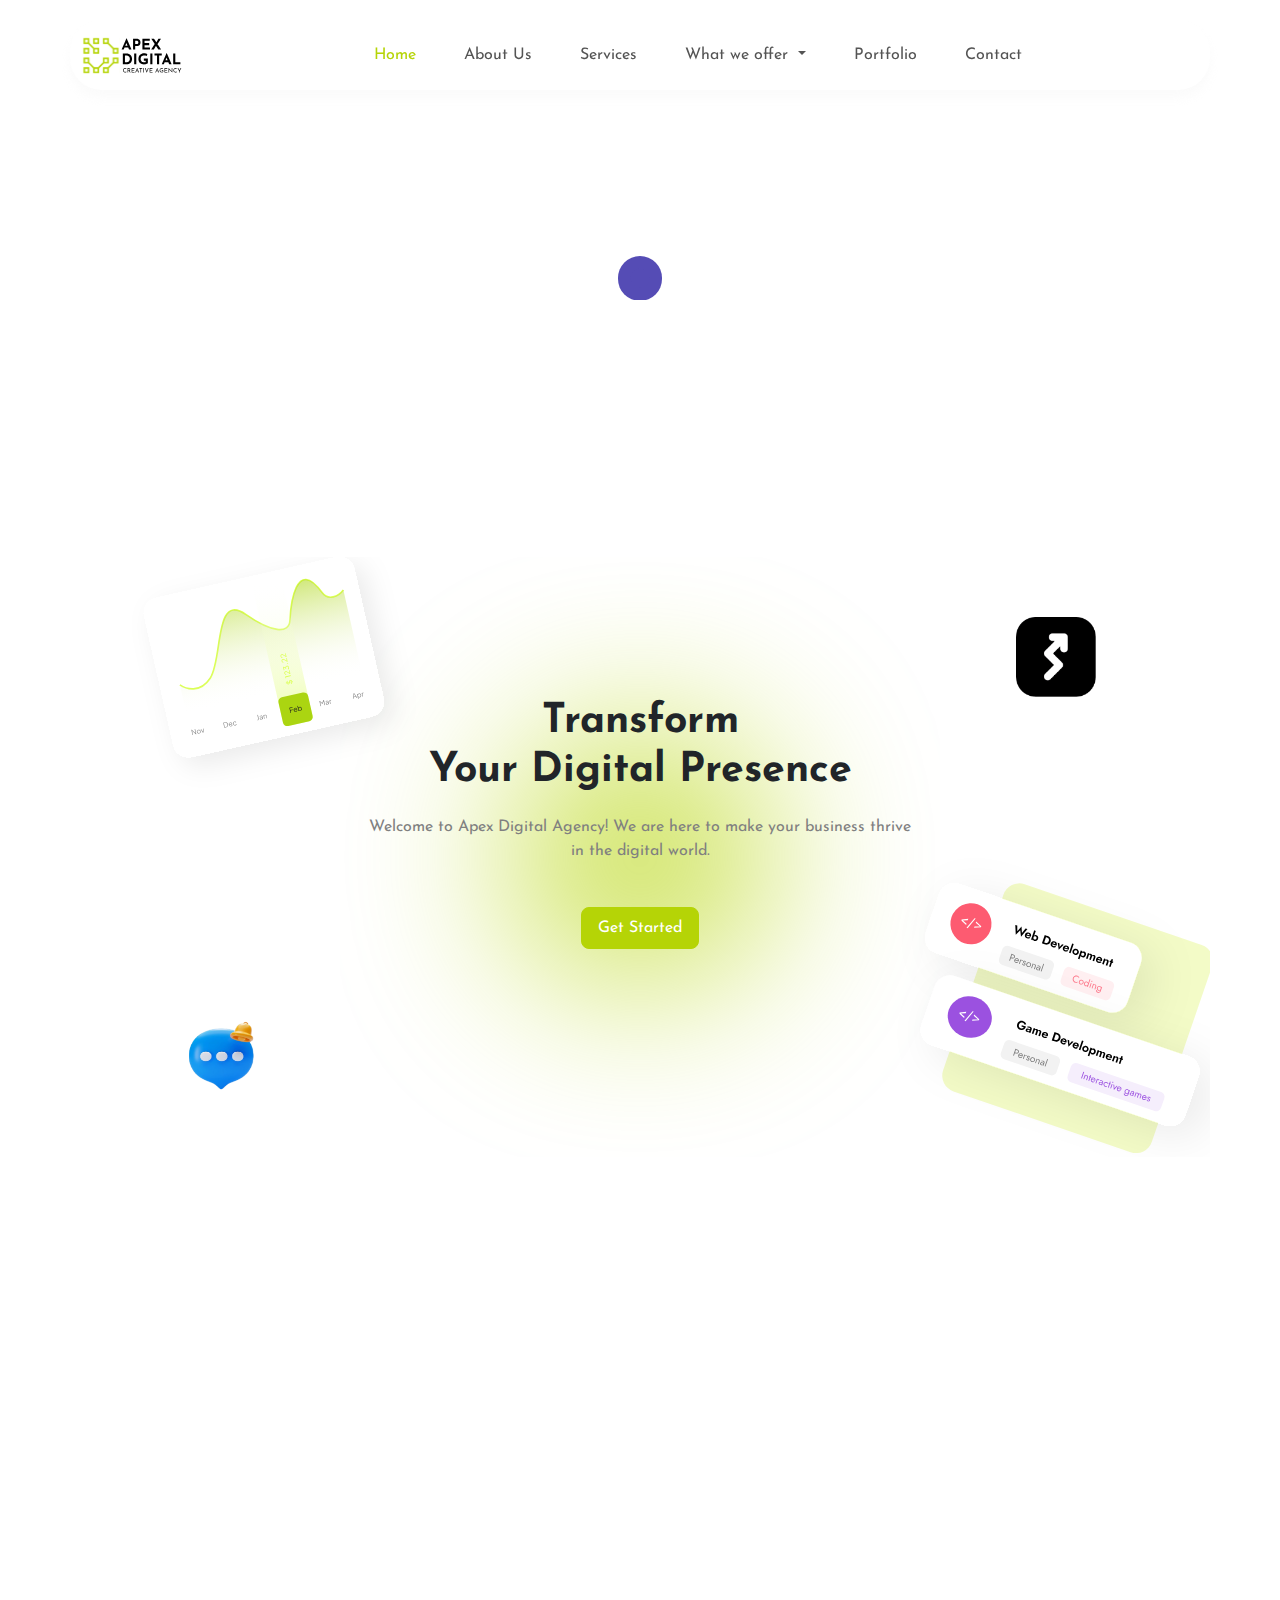
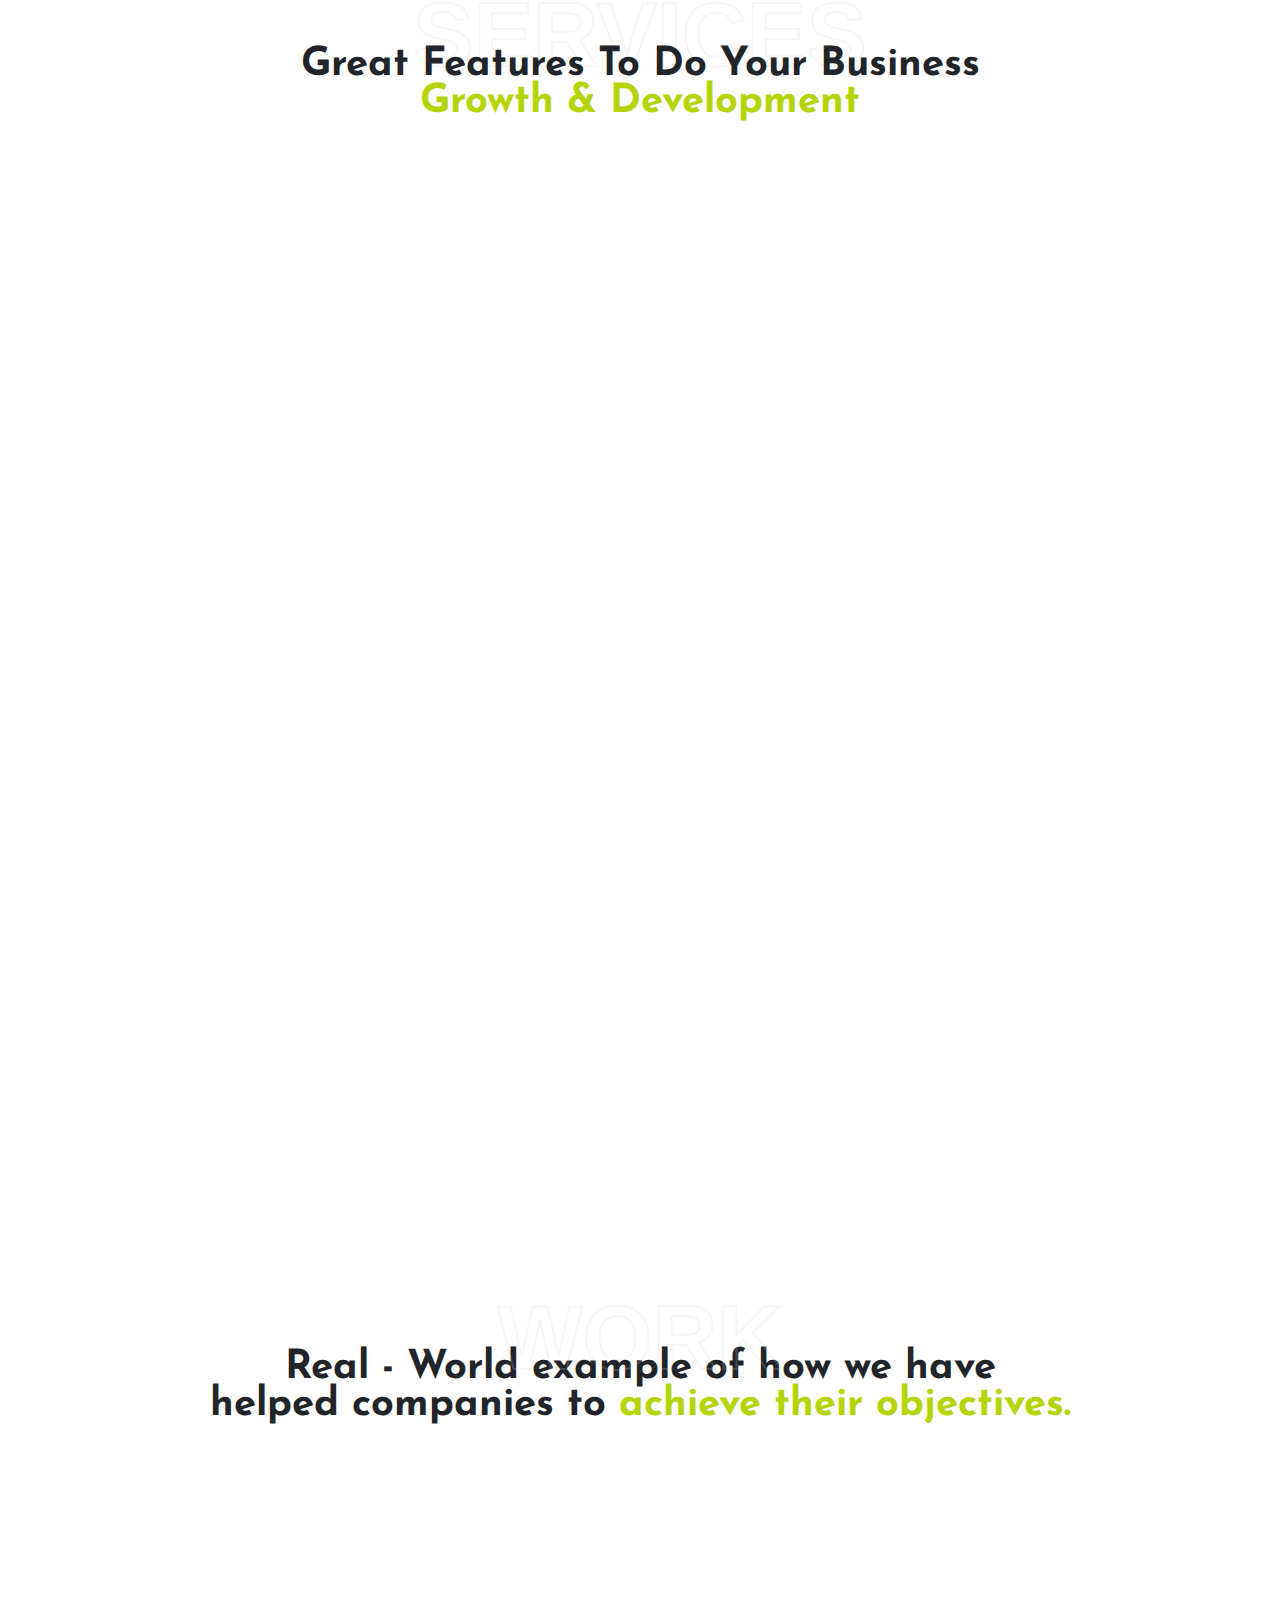
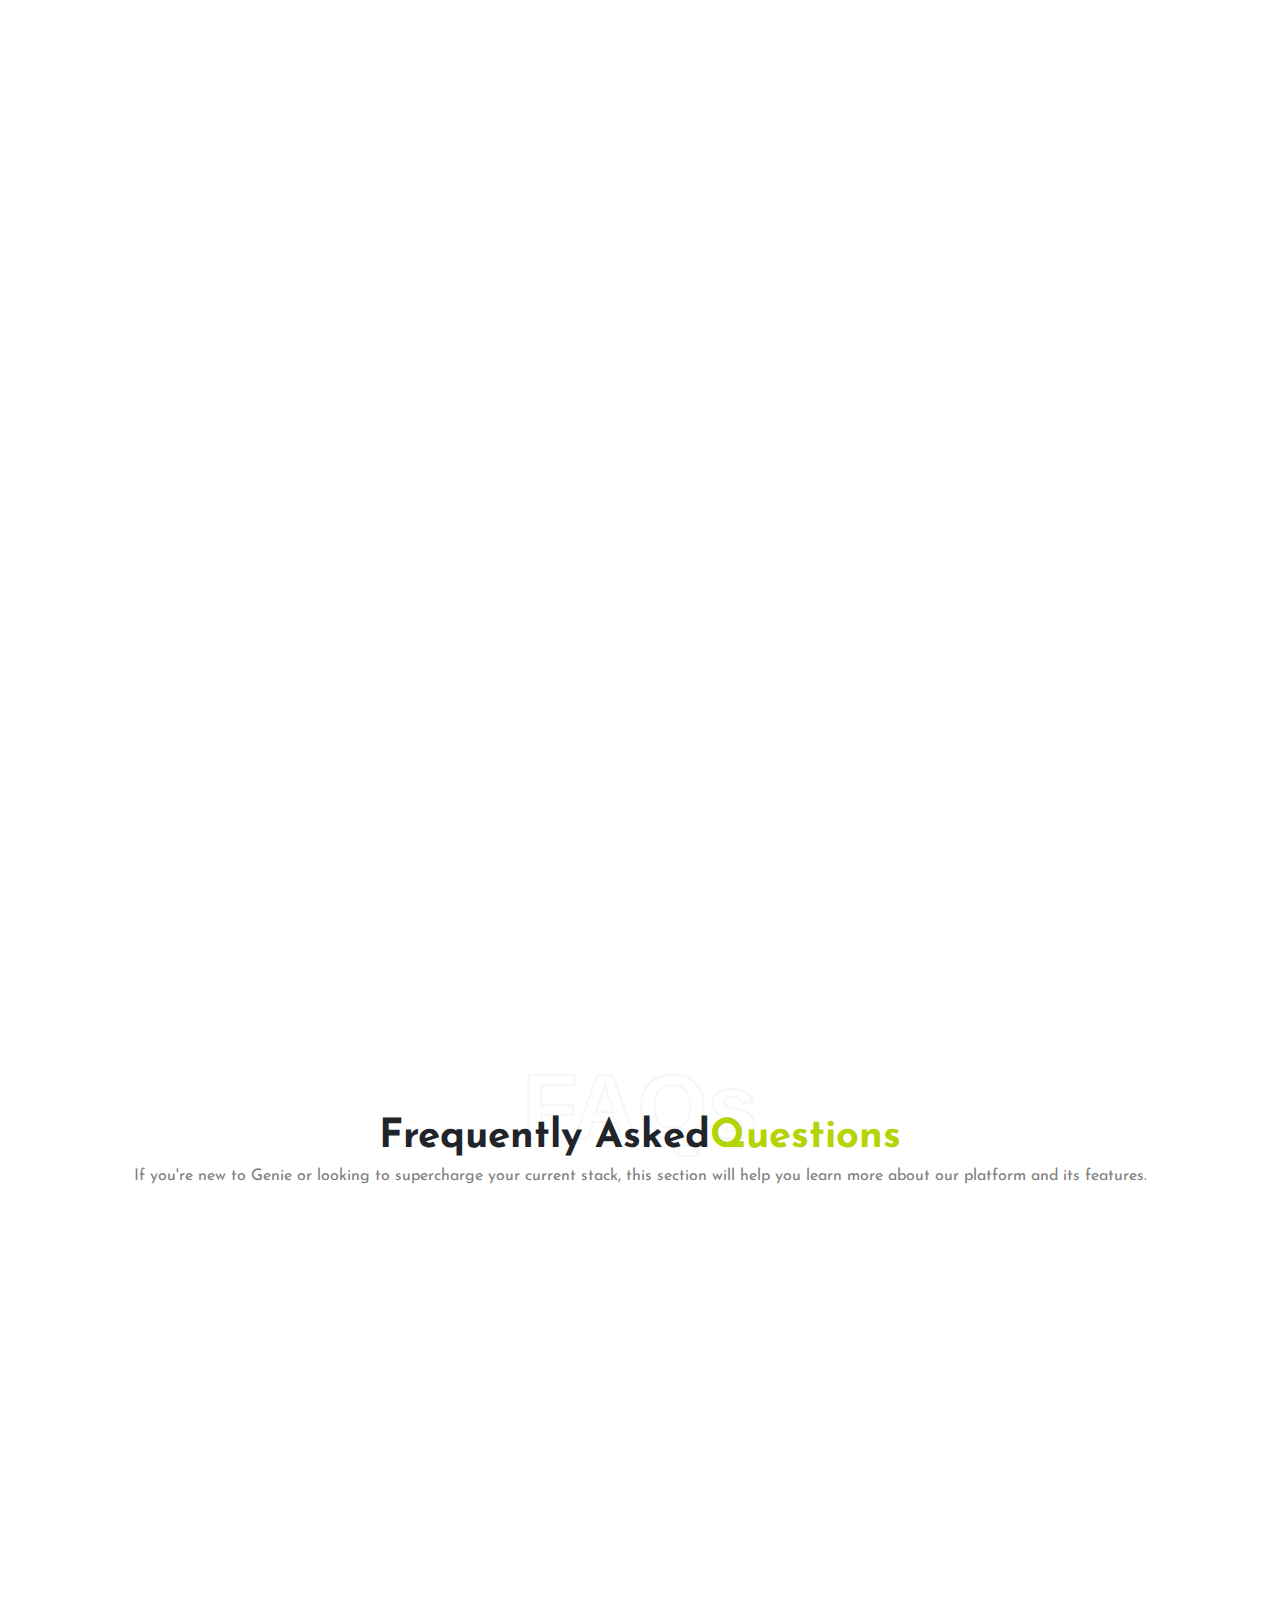
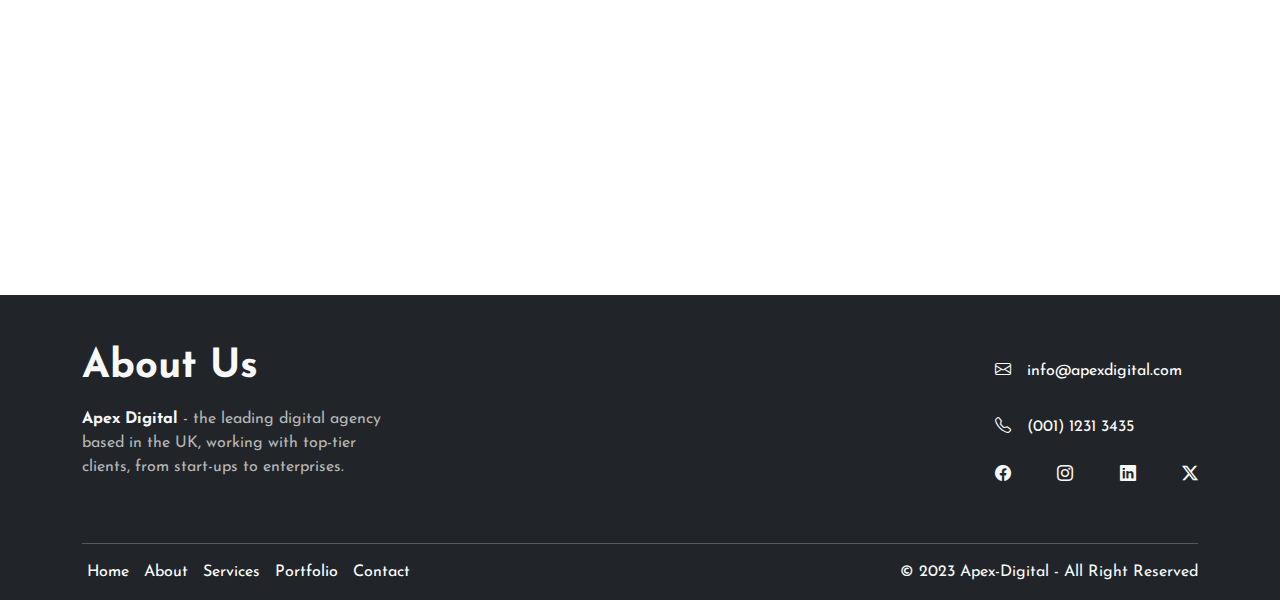
==== index.html @ 57fd7a5e "Apex-Digital" ====
<!DOCTYPE html>
<html lang="en">

<head>
    <meta charset="UTF-8">
    <meta name="viewport" content="width=device-width, initial-scale=1.0">
    <title>Apex Digital | Home</title>
    <link rel="icon" type="image/x-icon" href="src/homeimg/apexfav.png">
    <link href="https://cdn.jsdelivr.net/npm/bootstrap@5.3.3/dist/css/bootstrap.min.css" rel="stylesheet"
        integrity="sha384-QWTKZyjpPEjISv5WaRU9OFeRpok6YctnYmDr5pNlyT2bRjXh0JMhjY6hW+ALEwIH" crossorigin="anonymous">
    <link rel="stylesheet" href="https://cdn.jsdelivr.net/npm/bootstrap-icons@1.11.3/font/bootstrap-icons.min.css">
    <link rel="preconnect" href="https://fonts.googleapis.com">
    <link rel="preconnect" href="https://fonts.gstatic.com" crossorigin>
    <link href="https://fonts.googleapis.com/css2?family=Josefin+Sans:ital,wght@0,100..700;1,100..700&display=swap"
        rel="stylesheet">
    <link rel="stylesheet" href="style.css">



    <style>
        .servicesec .services {
            background: #ffffff;
            box-shadow: 20px 20px 60px #f2f2f2,
                -20px -20px 60px #ffffff;
            border: none;
            border-radius: 10px;
            padding: 15px 10px 15px 10px;
            margin: 15px;
        }

        .servicesec .service2 {
            position: relative;
            left: 110px;
        }

        .servicesec .service3 {
            position: relative;
            left: 140px;
        }

        .servicesec .service4 {
            position: relative;
            right: -100px;
        }

        @media only screen and (max-width: 1171px) {

            .servicesec .service2,
            .servicesec .service3,
            .servicesec .service4 {
                left: 0px;
                right: 0px;
            }
        }

        /* FAQs Styling  */
        .accordion-button {
            background-color: white;
            border: 1px solid #ddd;
            color: #333;
            font-size: 1rem;
            transition: 0.3s ease;
        }

        .accordion-button:not(.collapsed) {
            background-color: rgb(181, 212, 6, 0.1) !important;
            color: #333 !important;

        }

        .accordion-button:not(.collapsed):focus {
            background-color: rgb(181, 212, 6, 0.1) !important;
            border-color: #f0f0f0;
            border: 1px solid var(--primary-color);

        }

        .accordion-button.collapsed {
            background-color: #ffffff;
            border: 1px solid rgb(244, 244, 244);
            color: #333 !important;
        }


        .accordion-button:focus {
            outline: none;
            box-shadow: none;
        }

        .accordion-button:not(.collapsed) {
            color: #333;
            background-color: #f8f9fa;
            border-color: #ddd;
        }

        /* Services Styling  */
        .servicesec .services {
            background: #ffffff;
            box-shadow: 20px 20px 60px #f2f2f2,
                -20px -20px 60px #ffffff;
            border: none;
            border-radius: 10px;
            padding: 15px 10px 15px 10px;
            margin: 15px;
        }

        .servicesec .service2 {
            position: relative;
            left: 110px;
        }

        .servicesec .service3 {
            position: relative;
            left: 140px;
        }

        .servicesec .service4 {
            position: relative;
            right: -100px;
        }

        .services .leftimg {
            width: 90%;
        }

        .servicesec .arrowicon {
            width: 80px;
        }

        @media only screen and (max-width: 1171px) {

            .servicesec .service2,
            .servicesec .service3,
            .servicesec .service4 {
                left: 0px;
                right: 0px;
            }

        }

        @media only screen and (min-width: 767px) and (max-width: 992px) {
            .services .leftimg {
                width: 70%;
            }
        }

        .worksec .greyback {
            width: 100%;
            background-color: rgba(1, 1, 1, 0.6);
            border: 3px solid rgb(210, 210, 210);
            height: 100%;
            cursor: pointer;
            transition: 0.2s;
            border-radius: 26px;
        }

        .worksec .greyback:hover {
            background: none;

        }

        .worksec {

            justify-content: space-around;
        }


        @media only screen and (max-width: 1200px) {
            .worksec {
                justify-content: center;
            }
        }

        /* Review Styling      */
        .reviews .icon-container {
            display: flex;
            flex-direction: column;
            align-items: center;
        }

        .reviews .left-icons {
            position: absolute;
            left: 5%;
            top: 50%;
            transform: translateY(-50%);
        }

        .reviews .right-icons {
            position: absolute;
            right: 5%;
            top: 50%;
            transform: translateY(-50%);
        }

        .reviews .icon-container img {
            width: 60px;
            margin: 10px;
        }

        .reviews .testimonial-container {
            position: relative;
            padding: 50px 0;
        }

        .reviews .left-icons img:nth-child(2) {
            margin-left: -60px;
            margin-top: 60px;
        }

        .reviews .left-icons img:nth-child(3) {
            margin-top: 60px;
        }

        .reviews .right-icons img:nth-child(2) {
            margin-right: -60px;
            margin-top: 60px;
        }

        .reviews .right-icons img:nth-child(3) {
            margin-top: 60px;
        }

        @media (max-width: 992px) {
            .reviews .icon-container {
                display: none;
            }
        }

        .section {
            opacity: 0;
            transform: translateX(-50px) scale(0.95) rotate(-3deg);
            transition: opacity 1s ease-out, transform 1s ease-out;
        }

        .section.active {
            opacity: 1;
            transform: translateX(0) scale(1) rotate(0);
        }

        .fade-in-section {
            opacity: 0;
            transition: opacity 0.5s ease-in-out;
        }

        .visible {
            opacity: 1;
        }


        /* styles.css */

        /* From Uiverse.io by bociKond */
        .loader {
            width: 44.8px;
            height: 44.8px;
            color: #554cb5;
            position: relative;
            background: radial-gradient(11.2px, currentColor 94%, #0000);
            margin: 20% auto;
            /* Center the loader */
        }

        .loader:before {
            content: '';
            position: absolute;
            inset: 0;
            border-radius: 50%;
            background: radial-gradient(10.08px at bottom right, #0000 94%, currentColor) top left,
                radial-gradient(10.08px at bottom left, #0000 94%, currentColor) top right,
                radial-gradient(10.08px at top right, #0000 94%, currentColor) bottom left,
                radial-gradient(10.08px at top left, #0000 94%, currentColor) bottom right;
            background-size: 22.4px 22.4px;
            background-repeat: no-repeat;
            animation: loader 1.5s infinite cubic-bezier(0.3, 1, 0, 1);
        }

        @keyframes loader {
            33% {
                inset: -11.2px;
                transform: rotate(0deg);
            }

            66% {
                inset: -11.2px;
                transform: rotate(90deg);
            }

            100% {
                inset: 0;
                transform: rotate(90deg);
            }
        }
    </style>
</head>

<body>

    <div class="loader"></div>
    <div id="content" style="display: none;">
        <!-- navbar  -->
        <nav class="navbar navbar-expand-lg fixed-top  rounded-5">
            <div class="container-fluid">
                <a class="navbar-brand" href="index.html">
                    <div
                        style="width: 100px; height: 60px; background: url(src/homeimg/apexlogo.svg); background-size: contain; background-position: center; background-repeat: no-repeat;">
                    </div>
                </a>
                <button style="background-color: rgb(255, 255, 255); border: none;" class="navbar-toggler" type="button"
                    data-bs-toggle="collapse" data-bs-target="#navbarNavDropdown" aria-controls="navbarNavDropdown"
                    aria-expanded="false" aria-label="Toggle navigation">
                    <span class="navbar-toggler-icon "></span>
                </button>
                <div class="collapse navbar-collapse" id="navbarNavDropdown">
                    <ul class="navbar-nav mx-auto">
                        <li class="nav-item">
                            <a class="nav-link mx-3" href="index.html">Home</a>
                        </li>
                        <li class="nav-item mx-3">
                            <a class="nav-link" href="./About.html">About Us</a>
                        </li>
                        <li class="nav-item mx-3">
                            <a class="nav-link" href="Services.html">Services</a>
                        </li>
                        <li class="nav-item dropdown mx-3">
                            <a class="nav-link dropdown-toggle" href="#" role="button" data-bs-toggle="dropdown"
                                aria-expanded="false">
                                What we offer
                            </a>
                            <ul class="dropdown-menu">
                                <li><a class="dropdown-item ddlink" href="./sub pages/webdesign.html">UI / UX
                                        Designing</a>
                                </li>
                                <li><a class="dropdown-item ddlink" href="./sub pages/web development.html">Web
                                        Development</a></li>
                                <li><a class="dropdown-item ddlink" href="./sub pages/graphics design.html">Graphic
                                        Designing</a></li>
                                <li><a class="dropdown-item ddlink" href="./sub pages/seo.html">SEO</a></li>
                                <li><a class="dropdown-item ddlink" href="./sub pages/marketing.html">Marketing</a></li>
                            </ul>
                        </li>
                        <li class="nav-item mx-3">
                            <a class="nav-link" href="Portfolio.html">Portfolio</a>
                        </li>
                        <li class="nav-item mx-3">
                            <a class="nav-link" href="./Contact.html">Contact</a>
                        </li>
                    </ul>
                </div>
            </div>
        </nav>

        <!-- Hero Section  -->
        <div style="margin-top: 100px;" class="herosection fade-in-section">
            <div style="background: url(src/homeimg/cir.svg); background-repeat: no-repeat; background-position: center; background-size: contain;"
                class="container mx-auto ">
                <div class="content">
                    <h1 class="fw-bold">Transform <br> Your Digital Presence</h1>
                    <p>Welcome to Apex Digital Agency! We are here to make your business thrive <br> in the digital
                        world.
                    </p>
                    <a href="#maincont"><button class="px-3 py-2 mt-4 rounded-3">Get Started</button></a>
                </div>
                <div class="floating-elements">
                    <div class="circle top-left boximg icon1"> <img src="src/homeimg/i1 (1).svg" alt=""> </div>
                    <div class="circle bottom-right boximg icon2"> <img src="src/homeimg/i4.svg" alt=""></div>
                    <img src="src/homeimg/i2.png" alt="Logo Icon" class="floating-icon logo">
                    <img src="src/homeimg/i3.png" alt="Chat Icon" class="floating-icon chat">
                </div>
            </div>
        </div>

        <!-- Effortless Section -->
        <div id="maincont" class="container section mt-5">
            <div class="row justify-content-around align-items-center effortless_sec">
                <div class="col-xxl-5  col-xl-5 col-lg-6 col-md-11 col-sm-12 col-11">
                    <h2 class="fw-bold mb-4">Easy and Effortless <br> <span style="color: var(--primary-color);">Way to
                            Enhance</span> <br> Your Digital Presence </h2>
                    <p>Boost your business with our expert digital solutions. From web development to digital marketing,
                        we
                        offer a range of services tailored to meet your needs.</p>
                </div>
                <div
                    class="d-flex justify-content-center align-items-center col-xxl-6 col-xl-6 col-lg-6 col-md-11 col-sm-12 col-12">
                    <img style="width: 90%;" src="src/homeimg/effortless2.svg" alt="effortlessimg">
                </div>
            </div>
        </div>

        <!-- Services Section  -->
        <h5 class="outlineheading text-center text-white">SERVICES</h5>
        <h2 class="text-center fw-bold">Great Features To Do Your Business <br>
            <span style="color: var(--primary-color);">Growth & Development</span>
        </h2>
        <div style="background: url(src/homeimg/map\ image.svg); background-size: contain; background-repeat: no-repeat; background-position: center;"
            class="container section services">
            <div style="width: 100%; padding-right: 10px;"
                class="row align-items-center justify-content-around servicesec">
                <div class="col-xxl-6 col-xl-6 col-lg-6 col-md-11 col-sm-12 col-12 d-flex justify-content-center">
                    <img class="leftimg" src="pic/test5.png" alt="servicesicon"> <!-- ic1  -->
                </div>
                <div class="  col-xl-4 col-lg-6 col-md-9 col-sm-10 col-11">

                    <div class="d-flex align-items-center justify-content-center services">
                        <img style="width: 80px;" class="me-3" src="pic/reswd.svg" alt="webdesignicon">
                        <div>
                            <h6 class="mt-2 ">Web Design Service</h6>
                            <p class="me-2 mt-2 ">Elevate your business with our expert web design services.</p>
                        </div>
                        <a href="./sub pages/webdesign.html"><img class="arrowicon" src="src/homeimg/arrowlink2.svg"
                                alt="arrowicon"></a>
                    </div>

                    <div class="d-flex align-items-center justify-content-center services service2">
                        <img style="width: 80px;" class="me-3" src="pic/develop.png" alt="webdevelopicon">
                        <div>
                            <h6 class="mt-2 ">Web Development</h6>
                            <p class="me-2 mt-2 ">Elevate your business with our expert web development services.</p>
                        </div>
                        <a href="./sub pages/web development.html"><img class="arrowicon"
                                src="src/homeimg/arrowlink2.svg" alt="arrowicon"></a>
                    </div>

                    <div class="d-flex align-items-center justify-content-center services service3">
                        <img style="width: 80px;" class="me-3" src="pic/iconseo.png" alt="seoicon">
                        <div>
                            <h6 class="mt-2 ">SEO</h6>
                            <p class="me-2 mt-2 ">Elevate your business with our expert seo services.</p>
                        </div>
                        <a href="./sub pages/seo.html"><img class="arrowicon" src="src/homeimg/arrowlink2.svg"
                                alt="arrowicon"></a>
                    </div>

                    <div class="d-flex align-items-center justify-content-center services service4">
                        <img style="width: 80px;" class="me-3" src="pic/marketing.png" alt="marketing">
                        <div>
                            <h6 class="mt-2 ">Marketing</h6>
                            <p class="me-2 mt-2 ">Elevate your business with our expert marketing services.</p>
                        </div>
                        <a href="./sub pages/marketing.html"><img class="arrowicon" src="src/homeimg/arrowlink2.svg"
                                alt="arrowicon"></a>
                    </div>

                    <div class="d-flex align-items-center justify-content-center services">
                        <img style="width: 80px;" class="me-3" src="pic/graphicwd.svg" alt="hostingicon">
                        <div>
                            <h6 class="mt-2 ">Graphic Designing</h6>
                            <p class="me-2 mt-2 ">Elevate your business with our expert hosting services.</p>
                        </div>
                        <a href="./sub pages/graphics design.html"><img class="arrowicon"
                                src="src/homeimg/arrowlink2.svg" alt="arrowicon"></a>
                    </div>

                </div>
            </div>
        </div>

        <!-- Work Section  -->
        <div>
            <h5 style="z-index: 1;   -webkit-text-fill-color: transparent;" class="outlineheading text-center ">WORK
            </h5>
            <h2 class="text-center fw-bold ">Real - World example of how we have <br> helped companies to <span
                    style="color: var(--primary-color);"> achieve their objectives.</span></h2>
            <div style=" border-radius: 30px; background:  linear-gradient(135deg, rgb(250, 250, 250),rgb(244, 255, 181),rgb(250, 250, 250));"
                class="container section mt-5 pt-1 pb-5">
                <div class="row worksec">

                    <div style="margin: 20px; height: 270px; background: url(src/homeimg/designsc1.png); background-position: center; background-size: cover; background-repeat: no-repeat; border: 4px solid rgb(210, 210, 210); border-radius: 30px;"
                        class="col-xxl-3 col-xl-3 col-lg-4 col-md-5 col-sm-7 col-8  p-0 ">
                        <a style="text-decoration: none;" href="https://www.adobe.com/creativecloud.html">

                            <div style="display: grid; align-items: flex-end;" class="= greyback">

                                <p class="text-white ps-3">AI - Design Solution Website</p>
                            </div>
                        </a>
                    </div>

                    <div style="margin: 20px; height: 270px; background: url(src/homeimg/wrk2.png); background-position: center; background-size: cover; background-repeat: no-repeat; border: 4px solid rgb(210, 210, 210);  border-radius: 30px;"
                        class="col-xxl-3 col-xl-3 col-lg-4 col-md-5 col-sm-7 col-8  p-0 ">

                        <a style="text-decoration: none;" target="_blank" href="https://www.invisionapp.com/">
                            <div style="display: grid; align-items: flex-end;" class="= greyback">

                                <p class="text-white ps-3">AI - In Vision Website</p>
                            </div>
                        </a>
                    </div>

                    <div style="margin: 20px; height: 270px; background: url(src/homeimg/designsc5.png); background-position: center; background-size: cover; background-repeat: no-repeat; border: 4px solid rgb(210, 210, 210);  border-radius: 30px;"
                        class="col-xxl-3 col-xl-3 col-lg-4 col-md-5 col-sm-7 col-8  p-0">
                        <a style="text-decoration: none;" target="_blank" href="https://driphydration.com/">
                            <div style="display: grid; align-items: flex-end;" class=" greyback">

                                <p class="text-white ps-3">AI - Hydration Drip Website</p>
                            </div>
                        </a>
                    </div>
                </div>

                <div style="display: flex; justify-content: center;">
                    <a href="Portfolio.html"><button class="px-3 py-2  mt-4 rounded-3">View Projects</button></a>
                </div>
            </div>
        </div>

        <!-- Review Section  -->

        <section class="reviews">
            <div style="background: url(src/homeimg/map\ image.svg); background-size: contain; background-repeat: no-repeat; background-position: center;"
                class="container section testimonial-container position-relative ">
                <div class="icon-container left-icons">
                    <img src="src/homeimg/bell.png" alt="Bell Icon">
                    <img src="src/homeimg/tick.png" alt="Tick Icon">
                    <img src="src/homeimg/clock.png" alt="Clock Icon">
                </div>
                <div class="icon-container right-icons">
                    <img src="src/homeimg/video.png" alt="Video Icon">
                    <img src="src/homeimg/yt.png" alt="YouTube Icon">
                    <img src="src/homeimg/msg.png" alt="Message Icon">
                </div>
                <h5 class="outlineheading text-center text-white">REVIEWS</h5>
                <h2 class="text-center fw-bold">What People&#39;s Say About Our<br>
                    <span style="color: var(--primary-color);">Support & Services</span>
                </h2>

                <div class="row justify-content-center align-items-center mt-3">
                    <div class="col-10 col-xxl-4 col-xl-4 col-lg-5 col-md-6 col-sm-6">
                        <div style="border: none; box-shadow: 0px 0px 10px 0px rgb(232, 232, 232);"
                            class="card p-4 rounded-4 m-3">
                            <div class="card-title">
                                <img width="80px" src="src/homeimg/reviewmsg.png" alt="">
                            </div>
                            <div class="card-body px-0 pb-0">"Working with Apex Digital has been a pleasure. Their UI/UX
                                design significantly improved our website's user engagement. Our bounce rates decreased,
                                and
                                customer satisfaction increased."
                                <hr>
                            </div>
                            <div style="display: flex; justify-content: space-between; align-items: flex-end;">
                                <p class="mb-0">CEO & Founder</p>
                                <img width="60px" src="src/homeimg/commentrev.png" alt="">
                            </div>
                        </div>
                    </div>

                    <div class="col-10 col-xxl-4 col-xl-4 col-lg-5 col-md-6 col-sm-6">
                        <div style="border: none; box-shadow: 0px 0px 10px 0px rgb(232, 232, 232);"
                            class="card p-4 rounded-4 m-3">
                            <div class="card-title">
                                <img width="80px" src="src/homeimg/reviewmsg.png" alt="">
                            </div>
                            <div class="card-body px-0 pb-0">"Apex Digital revamped our website, leading to a 35%
                                increase
                                in sales. The team's expertise in web development and marketing strategies was evident.
                                They
                                delivered on time and exceeded our expectations."
                                <hr>
                            </div>
                            <div style="display: flex; justify-content: space-between; align-items: flex-end;">
                                <p class="mb-0">CEO & Founder</p>
                                <img width="60px" src="src/homeimg/commentrev.png" alt="">
                            </div>
                        </div>
                    </div>
                </div>
            </div>
        </section>

        <!-- FAQS Section  -->
        <h5 class="outlineheading text-center text-white">FAQs</h5>
        <h2 class="text-center fw-bold">Frequently Asked<span style="color: var(--primary-color);">Questions</span></h2>
        <p class="text-center mb-5">If you&#39;re new to Genie or looking to supercharge your current stack, this
            section will help you learn more about our platform and its features.</p>
        <div style="background: url(src/homeimg/map\ image.svg); background-size: contain; background-repeat: no-repeat; background-position: center;"
            class="container section">

            <div class="accordion" id="accordionExample">
                <div class="accordion-item">
                    <h2 class="accordion-header" id="headingOne">
                        <button class="accordion-button" type="button" data-bs-toggle="collapse"
                            data-bs-target="#collapseOne" aria-expanded="true" aria-controls="collapseOne">
                            What services does Apex Digital Agency offer?
                        </button>
                    </h2>
                    <div id="collapseOne" class="accordion-collapse collapse show" aria-labelledby="headingOne"
                        data-bs-parent="#accordionExample">
                        <div class="accordion-body">
                            Apex Digital Agency offers a comprehensive range of digital solutions including UI/UX
                            Design,
                            Web Development, SEO, Marketing, and Graphic Designing. Our goal is to provide end-to-end
                            digital solutions that cater to all your business needs.
                        </div>
                    </div>
                </div>
                <div class="accordion-item">
                    <h2 class="accordion-header" id="headingTwo">
                        <button class="accordion-button collapsed" type="button" data-bs-toggle="collapse"
                            data-bs-target="#collapseTwo" aria-expanded="false" aria-controls="collapseTwo">
                            What is UI/UX design and why is it important?
                        </button>
                    </h2>
                    <div id="collapseTwo" class="accordion-collapse collapse" aria-labelledby="headingTwo"
                        data-bs-parent="#accordionExample">
                        <div class="accordion-body">
                            UI (User Interface) and UX (User Experience) design involve creating visually appealing and
                            user-friendly websites or apps. This process ensures that users have a seamless and
                            enjoyable
                            experience, which enhances user satisfaction, engagement, and retention, ultimately
                            contributing
                            to the success of your digital products.
                        </div>
                    </div>
                </div>
                <div class="accordion-item">
                    <h2 class="accordion-header" id="headingThree">
                        <button class="accordion-button collapsed" type="button" data-bs-toggle="collapse"
                            data-bs-target="#collapseThree" aria-expanded="false" aria-controls="collapseThree">
                            What is SEO and how can it benefit my business?
                        </button>
                    </h2>
                    <div id="collapseThree" class="accordion-collapse collapse" aria-labelledby="headingThree"
                        data-bs-parent="#accordionExample">
                        <div class="accordion-body">
                            SEO (Search Engine Optimization) is a technique that helps your website rank higher on
                            search
                            engines like Google. By improving your site's visibility, SEO attracts more organic traffic,
                            which can lead to increased brand awareness, more potential customers, and ultimately,
                            higher
                            sales and business growth.
                        </div>
                    </div>
                </div>
                <div class="accordion-item">
                    <h2 class="accordion-header" id="headingFour">
                        <button class="accordion-button collapsed" type="button" data-bs-toggle="collapse"
                            data-bs-target="#collapseFour" aria-expanded="false" aria-controls="collapseFour">
                            What is the difference between digital marketing and social media marketing?
                        </button>
                    </h2>
                    <div id="collapseFour" class="accordion-collapse collapse" aria-labelledby="headingFour"
                        data-bs-parent="#accordionExample">
                        <div class="accordion-body">
                            Digital marketing is a broad term that covers all online marketing strategies, including
                            SEO,
                            email marketing, and content marketing. Social media marketing, on the other hand, focuses
                            specifically on promoting your brand and engaging with your audience on social media
                            platforms
                            like Facebook, Instagram, and LinkedIn. Both are essential for a comprehensive digital
                            strategy.
                        </div>
                    </div>
                </div>
                <div class="accordion-item">
                    <h2 class="accordion-header" id="headingFive">
                        <button class="accordion-button collapsed" type="button" data-bs-toggle="collapse"
                            data-bs-target="#collapseFive" aria-expanded="false" aria-controls="collapseFive">
                            What services are included in graphic designing?
                        </button>
                    </h2>
                    <div id="collapseFive" class="accordion-collapse collapse" aria-labelledby="headingFive"
                        data-bs-parent="#accordionExample">
                        <div class="accordion-body">
                            Graphic designing services at Apex Digital Agency include logo design, branding materials
                            (such
                            as business cards and brochures), website graphics, social media posts, and marketing
                            collateral. Our team ensures that all design elements are visually appealing and align with
                            your
                            brand identity.
                        </div>
                    </div>
                </div>
            </div>
        </div>

        <!-- Stay Loop Section  -->

        <div class="container section bg-dark text-light rounded mt-5 mb-5">
            <div class="row d-flex justify-content-center align-items-center">
                <div class="col-md-7 px-5">
                    <h3 class="mt-3">Stay in the loop</h3>
                    <p style="color: var(--lightpara);">Subscribe to receive the latest news and updates about Apex
                        Digital.
                        <br> We promise not to spam
                        you!
                    </p>
                </div>
                <div class="col-md-5 d-flex justify-content-center">
                    <form id="subscribeForm"
                        style="display: flex; flex-wrap: nowrap; justify-content: center; align-items: center; width: fit-content; padding: 10px; border-radius: 10px;"
                        class="bg-light mb-4 mt-4">
                        <input type="email" name="email" class="border-0 shadow-none form-control bg-light"
                            placeholder="Enter email address" required>
                        <button type="submit" class="px-3 py-2 rounded-3">Continue</button>
                    </form>

                    <!-- (  -----Model-----  ) -->

                    <div class="modal fade" id="myModal" tabindex="-1" aria-labelledby="myModalLabel"
                        aria-hidden="true">
                        <div class="modal-dialog">
                            <div class="modal-content">
                                <div class="modal-header">
                                    <h5 class="modal-title text-dark" id="myModalLabel">Subscription Successful</h5>
                                    <button type="button" class="btn-close" data-bs-dismiss="modal"
                                        aria-label="Close"></button>
                                </div>
                                <div class="modal-body" style="color: gray;">
                                    Thank you for subscribing to Apex Digital! You will receive updates soon.
                                </div>
                                <div class="modal-footer">
                                    <button type="button" class="px-3 py-2 rounded-3"
                                        data-bs-dismiss="modal">Ok</button>
                                </div>
                            </div>
                        </div>
                    </div>

                </div>
            </div>
        </div>
        <!-- (  -----Footer-----  ) -->

        <div class="bg-dark text-light pt-5 pb-3 mt-5">
            <div class="container">
                <div class=" d-flex justify-content-between flex-wrap align-items-center mb-5">
                    <div>
                        <h3 class="mb-3 display-6 fw-bold">About Us</h3>
                        <p style="color: var(--lightpara);"> <b class="text-light">Apex Digital</b> - the leading
                            digital
                            agency <br> based in the UK,
                            working with top-tier
                            <br>
                            clients, from start-ups to enterprises.
                        </p>
                    </div>
                    <div>
                        <div style="display: flex; flex-wrap: nowrap; align-items: center;">
                            <i class="bi bi-envelope"></i>
                            <a href="#" style="text-decoration:none ; color: white;"
                                class="m-3">info@apexdigital.com</a>
                        </div>
                        <div style="display: flex; flex-wrap: nowrap; align-items: center;">
                            <i class="bi bi-telephone"></i>
                            <span class="m-3">(001) 1231 3435</span>
                        </div>
                        <div class="d-flex justify-content-between mb-2 mt-2">
                            <a target="_blank" href="https://www.facebook.com/"><i
                                    class="text-light bi bi-facebook"></i></a>
                            <a target="_blank" href="https://www.instagram.com/"><i
                                    class="text-light bi bi-instagram"></i></a>
                            <a target="_blank" href="https://www.linkedin.com/"><i
                                    class="text-light bi bi-linkedin"></i></a>
                            <a target="_blank" href="https://x.com/en/privacy"><i
                                    class="text-light bi bi-twitter-x"></i></a>
                        </div>
                    </div>
                </div>
                <hr>
                <div class="d-flex justify-content-between flex-wrap">
                    <div>
                        <a href="index.html" style="margin: 5px; text-decoration:none ; color: white;">Home</a>
                        <a href="About.html" style="margin: 5px; text-decoration:none ; color: white;">About</a>
                        <a href="Services.html" style="margin: 5px; text-decoration:none ; color: white;">Services</a>
                        <a href="Portfolio.html" style="margin: 5px; text-decoration:none ; color: white;">Portfolio</a>
                        <a href="Contact.html" style="margin: 5px; text-decoration:none ; color: white;">Contact</a>
                    </div>
                    <div>
                        &copy; 2023 Apex-Digital - All Right Reserved
                    </div>
                </div>
            </div>
        </div>

    </div>


    <script src="https://cdn.jsdelivr.net/npm/bootstrap@5.3.3/dist/js/bootstrap.bundle.min.js"
        integrity="sha384-YvpcrYf0tY3lHB60NNkmXc5s9fDVZLESaAA55NDzOxhy9GkcIdslK1eN7N6jIeHz"
        crossorigin="anonymous"></script>
    <script src="https://code.jquery.com/jquery-3.6.0.min.js"></script>
    <script src="https://maxcdn.bootstrapcdn.com/bootstrap/4.5.2/js/bootstrap.min.js"></script>
    <script src="./script.js"></script>
    <script src="modelscript.js"></script>

    <script>
        $(document).ready(function () {
            $('#subscribeForm').submit(function (e) {
                e.preventDefault();
                const emailInput = this.querySelector('input[name="email"]');
                const email = emailInput.value;
                if (email) {
                    const modal = new bootstrap.Modal(document.getElementById('myModal'));
                    modal.show();
                    $('#myModal .modal-footer button').on('click', function () {
                        location.reload();
                    });
                } else {
                    alert('Please enter a valid email address');
                }
            });


            function handleIntersection(entries, observer) {
                entries.forEach(entry => {
                    if (entry.isIntersecting) {
                        entry.target.classList.add('active');
                        observer.unobserve(entry.target);
                    }
                });
            }

            const options = {
                threshold: 0.1
            };
            const observer = new IntersectionObserver(handleIntersection, options);

            const sections = document.querySelectorAll('.section');
            sections.forEach(section => {
                observer.observe(section);
            });

            $(".fade-in-section").addClass("visible");


            

        });

        $(window).on('load', function () {
                // Show the main content
                $('#content').show();

                // Hide the loader after 2 seconds
                setTimeout(function () {
                    $('.loader').fadeOut();
                }, 2000);
            });
    </script>

</body>

</html>
---- style.css ----
* {
    font-family: "Josefin Sans", sans-serif;
    font-optical-sizing: auto;

}



/* Sctoll bar  */
/* width */
::-webkit-scrollbar {
    width: 10px;
  
  }
  
  /* Track */
  ::-webkit-scrollbar-track {
    background: white
  }
   
  /* Handle */
  ::-webkit-scrollbar-thumb {
    background: var(--primary-color); 
      box-shadow: 0px  0px 5px 0px rgb(255, 255, 255);
      border-radius: 20px;
  }
  
  /* Handle on hover */
  ::-webkit-scrollbar-thumb:hover {
    background: rgb(174, 204, 4);
  }





body {
    width: 100%;
    overflow-x: hidden;

}

:root {
    --primary-color: rgb(181, 212, 6);
    --paracolor: grey;
    --lightpara: rgb(183, 183, 183);
}

p {
    color: var(--paracolor);
}

h2 {
    font-size: 40px;
    line-height: 37px;
}

button:not(.carousel-btn) {
    background-color: var(--primary-color);
    color: white;
    border: none;
    transition: 0.3s;
    border: 1px solid var(--primary-color);
}

button:not(.carousel-btn):hover {
    background-color: #ffffff;
    color: var(--primary-color);
    border: 1px solid var(--primary-color);
}

/* navbar start */

.navbar {
    background-color: rgb(255, 255, 255);
    padding: 0px;
    box-shadow: 0px 8px 8px 0px rgba(242, 242, 242, 0.3);
    margin: 20px 70px 0px 70px;
}

.navbar-brand,
.nav-link {
    color: rgb(84, 84, 84) !important;
}

.navbar-brand,
.nav-link:hover,
.ddlink:hover {
    color: var(--primary-color) !important;
}

.navbar-toggler-icon {
    background-color: white;
}

.nav-link:hover {
    transform: scale(1.1);
    transition: transform 0.3s ease-in-out;
}

.dropdown-item {
    color: rgb(84, 84, 84) !important;
}

.dropdown-item:hover,
.dropdown-item:focus,
.dropdown-item:active {
    color: var(--primary-color) !important;
    background-color: transparent !important;
    text-decoration: none;

}

.nav-link.active,
.ddlink.active,
.nav-item.dropdown.active>.nav-link {
    color: var(--primary-color) !important;
}

.dropdown-item.active,
.dropdown-item.active:hover,
.dropdown-item.active:focus {
    background-color: transparent !important;
    color: var(--primary-color) !important;
    text-decoration: none;

}


/* navbar end  */
.outlineheading {
    font-family: "Kumbh Sans", sans-serif;
    font-size: 90px;
    position: relative;
    bottom: -50px;
    z-index: -1;
    font-weight: bolder;
    -webkit-text-stroke: 2px rgba(208, 208, 208, 0.2);
}

@media only screen and (max-width: 992px) {
    .outlineheading {
        font-size: 60px;
        bottom: -40px;
    }
}

@media only screen and (max-width: 576px) {
    .outlineheading {
        font-size: 40px;
        bottom: -30px;
    }
}

/* All  */
@media only screen and (max-width: 780px) {
    .breadcrumb-item {
        font-size: 14px;
    }

    h1 {
        font-size: 25px;
    }

    .packages h2,
    h2 {
        font-size: 24px;
    }

    p {
        font-size: 14px;
    }

    button:not(.carousel-btn)button {
        font-size: 15px;
        background-color: blueviolet;
    }

    .packages .pkg {
        height: 480px;
    }

    .webdev p {
        font-size: 12px;
    }

    .webdev h6 {
        font-size: 15px;
    }

    .webdev .divimg {
        height: 180px;
    }

    .servicesec .arrowicon {
        width: 50px;
    }

}



/* Hero section   */
h1 {
    font-size: 41px;

}

.herosection .container {
    text-align: center;
    padding: 50px;
    position: relative;
    overflow: hidden;
}

.herosection .content {
    margin-top: 90px;
}

.herosection .content p {
    margin: 20px 0;

}

.floating-elements {
    position: absolute;
    top: 0;
    left: 0;
    width: 100%;
    height: 100%;
    pointer-events: none;
}

.floating-icon {
    position: absolute;
    width: 80px;
    height: 80px;
}

.logo {
    top: 10%;
    right: 10%;
}

.chat {
    bottom: 10%;
    left: 10%;
}

.circle {
    position: absolute;
    width: 250px;
    height: 250px;
}

.top-left {
    top: 10%;
    left: 10%;

}

.bottom-right {
    bottom: 10%;
    right: 10%;
}


.herosection .icon1 {
    top: -3%;
    left: 5%;
}

.herosection .icon2 {
    right: 7%;
}

@media (max-width: 992px) {
    .herosection .boximg img {
        width: 220px;
        height: 220px;
    }

    .herosection .icon2 {
        right: 0%;
        bottom: 0%
    }
}

@media (max-width: 768px) {
    .herosection .floating-icon {
        width: 60px;
        height: 60px;
    }

    .herosection .circle {
        width: 60px;
        height: 60px;
    }

    .herosection .boximg img {
        width: 80px;
        height: 80px;

    }

    .herosection .icon1 {
        top: 5%;
        left: 0%;
    }

    .herosection .icon2 {
        right: 17%;
        bottom: 15%
    }

    .navbar {
        margin: 20px 20px 0px 20px;
    }
}

@media screen and (min-width: 780px) {
    .herosection .container {
        height: 600px;
    }
}

@media screen and (max-width: 780px) {

    .herosection h1 {
        font-size: 24px;
    }

    .herosection .boximg img {
        width: 150px;
        height: 150px;
    }

    .herosection .icon1 {
        top: 3%;
        left: 0%;
    }

}

/* Subpages */
.facilities .card {

    border-radius: 15px;
    background: #ffffff;
    box-shadow: 20px 20px 60px #f2f2f2,
        -20px -20px 60px #ffffff;
    border: none;
    margin: 20px;
}

/* Subpages model  */


.modal .error {
    color: red;
}

.custom-select {
    -webkit-appearance: none;
    -moz-appearance: none;
    appearance: none;
    background: url('data:image/svg+xml;utf8,<svg fill="%23333" height="20" viewBox="0 0 24 24" width="20" xmlns="http://www.w3.org/2000/svg"><path d="M7 10l5 5 5-5z"/></svg>') no-repeat right 10px center/12px 12px;
    padding-right: 30px;
}

.modal .invalid {
    border-color: red;
}

@media only screen and (max-width:1199.5px) {
    .br {
        display: none;
    }
}

@media only screen and (max-width: 780px) {

    .modal span,
    .modal p,
    .modal input,
    .modal label,
    .modal select {
        font-size: 15px;
    }

    .modal h5 {
        font-size: 17px;
    }

    .modal button {
        font-size: 15px;
    }
}

/* Graphs seo and marketing  */

.marketingsec,
.seowork {
    padding: 20px;
}

.marketingsec .case-study,
.seowork .case-study {
    background: #ffffff;
    box-shadow: 10px 10px 40px #f2f2f2, -10px -10px 40px #ffffff;
    border: none;
    padding: 1em;
    border-radius: 5px;
    margin: 15px;
    transition: transform 0.3s ease;
}

.marketingsec .case-study:hover,
.seowork .case-study:hover {
    transform: translateY(-10px);
}


/* scrolling  of all pages */
.scroll {
    overflow: hidden;
    width: 100%;
}

.scroll .scrolling-content {
    white-space: nowrap;
    animation: scrolling-animation 20s linear infinite;
}

.scroll .gh {
    white-space: nowrap;
    animation: scrolling-animation 20s linear infinite reverse;
}

@keyframes scrolling-animation {
    0% {
        transform: translateX(0);
    }

    100% {
        transform: translateX(calc(-130% - 20px));

    }
}

.scroll .scrolling-image,
.box {
    display: inline-block;
    margin-right: 20px;
    width: 450px;
    height: 325px;
    border-radius: 30px;

}

@media only screen and (max-width:1000px) {

    .scroll.scrolling-image,
    .scroll .box {
        width: 350px;
        height: 225px;
    }
}

@media only screen and (max-width:700px) {

    .scroll.scrolling-image,
    .scroll .box {
        width: 250px;
        height: 175px;
    }
}
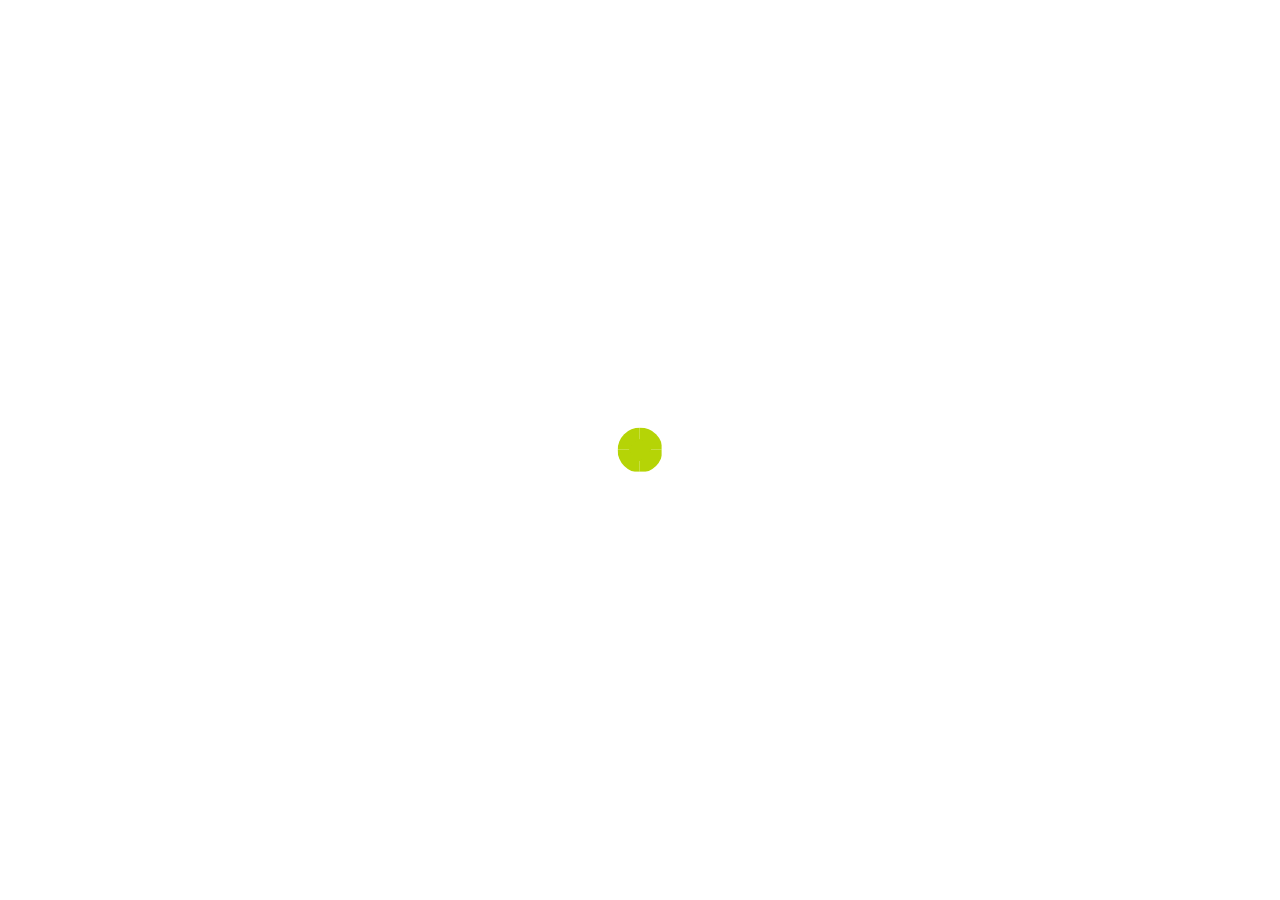
==== commit d3359c92: "ApexDigital" ====
--- a/index.html
+++ b/index.html
@@ -247,17 +247,17 @@
         }
 
 
-        /* styles.css */
-
         /* From Uiverse.io by bociKond */
+        
         .loader {
             width: 44.8px;
             height: 44.8px;
-            color: #554cb5;
-            position: relative;
+            color: var(--primary-color);
+            position: fixed;
+            left: 50%;
+            top: 50%;
+            transform: translate(-50%, -50%);
             background: radial-gradient(11.2px, currentColor 94%, #0000);
-            margin: 20% auto;
-            /* Center the loader */
         }
 
         .loader:before {
@@ -295,7 +295,7 @@
 
 <body>
 
-    <div class="loader"></div>
+    <div id="loader" class="loader"></div>
     <div id="content" style="display: none;">
         <!-- navbar  -->
         <nav class="navbar navbar-expand-lg fixed-top  rounded-5">
@@ -674,7 +674,7 @@
 
         <!-- Stay Loop Section  -->
 
-        <div class="container section bg-dark text-light rounded mt-5 mb-5">
+        <div class="container bg-dark text-light rounded mt-5 mb-5">
             <div class="row d-flex justify-content-center align-items-center">
                 <div class="col-md-7 px-5">
                     <h3 class="mt-3">Stay in the loop</h3>
@@ -820,21 +820,15 @@
             });
 
             $(".fade-in-section").addClass("visible");
-
-
-            
-
         });
 
         $(window).on('load', function () {
-                // Show the main content
-                $('#content').show();
-
-                // Hide the loader after 2 seconds
-                setTimeout(function () {
-                    $('.loader').fadeOut();
-                }, 2000);
-            });
+            setTimeout(function () {
+                $('#loader').fadeOut('slow', function () {
+                    $('#content').fadeIn('slow');
+                });
+            }, 700);
+        });
     </script>
 
 </body>
--- a/style.css
+++ b/style.css
@@ -474,4 +474,59 @@
         width: 250px;
         height: 175px;
     }
+}
+
+.section {
+    opacity: 0;
+    transform: translateX(-50px) scale(0.95) rotate(-3deg);
+    transition: opacity 1s ease-out, transform 1s ease-out;
+}
+
+.section.active {
+    opacity: 1;
+    transform: translateX(0) scale(1) rotate(0);
+}
+
+/* From Uiverse.io by bociKond */
+
+.loader {
+    width: 44.8px;
+    height: 44.8px;
+    color: var(--primary-color);
+    position: fixed;
+    left: 50%;
+    top: 50%;
+    transform: translate(-50%, -50%);
+    background: radial-gradient(11.2px, currentColor 94%, #0000);
+}
+
+.loader:before {
+    content: '';
+    position: absolute;
+    inset: 0;
+    border-radius: 50%;
+    background: radial-gradient(10.08px at bottom right, #0000 94%, currentColor) top left,
+        radial-gradient(10.08px at bottom left, #0000 94%, currentColor) top right,
+        radial-gradient(10.08px at top right, #0000 94%, currentColor) bottom left,
+        radial-gradient(10.08px at top left, #0000 94%, currentColor) bottom right;
+    background-size: 22.4px 22.4px;
+    background-repeat: no-repeat;
+    animation: loader 1.5s infinite cubic-bezier(0.3, 1, 0, 1);
+}
+
+@keyframes loader {
+    33% {
+        inset: -11.2px;
+        transform: rotate(0deg);
+    }
+
+    66% {
+        inset: -11.2px;
+        transform: rotate(90deg);
+    }
+
+    100% {
+        inset: 0;
+        transform: rotate(90deg);
+    }
 }